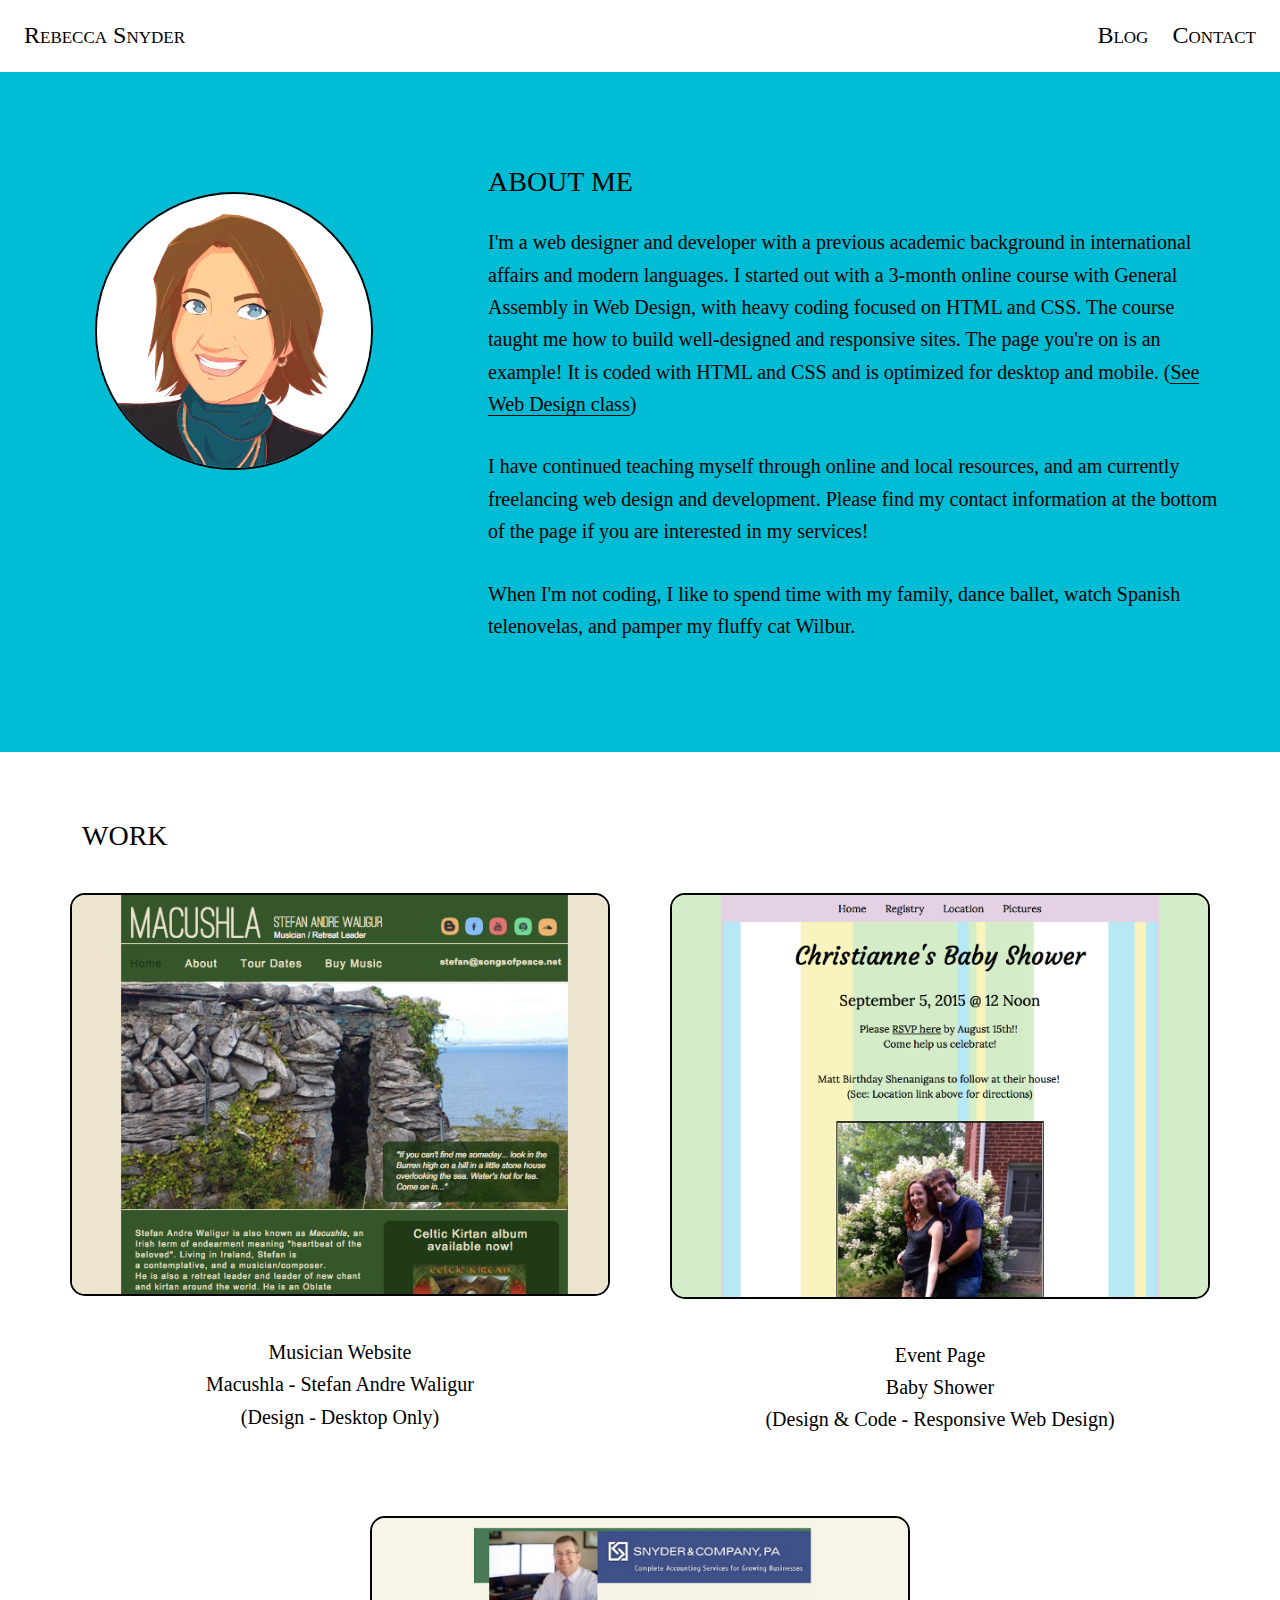
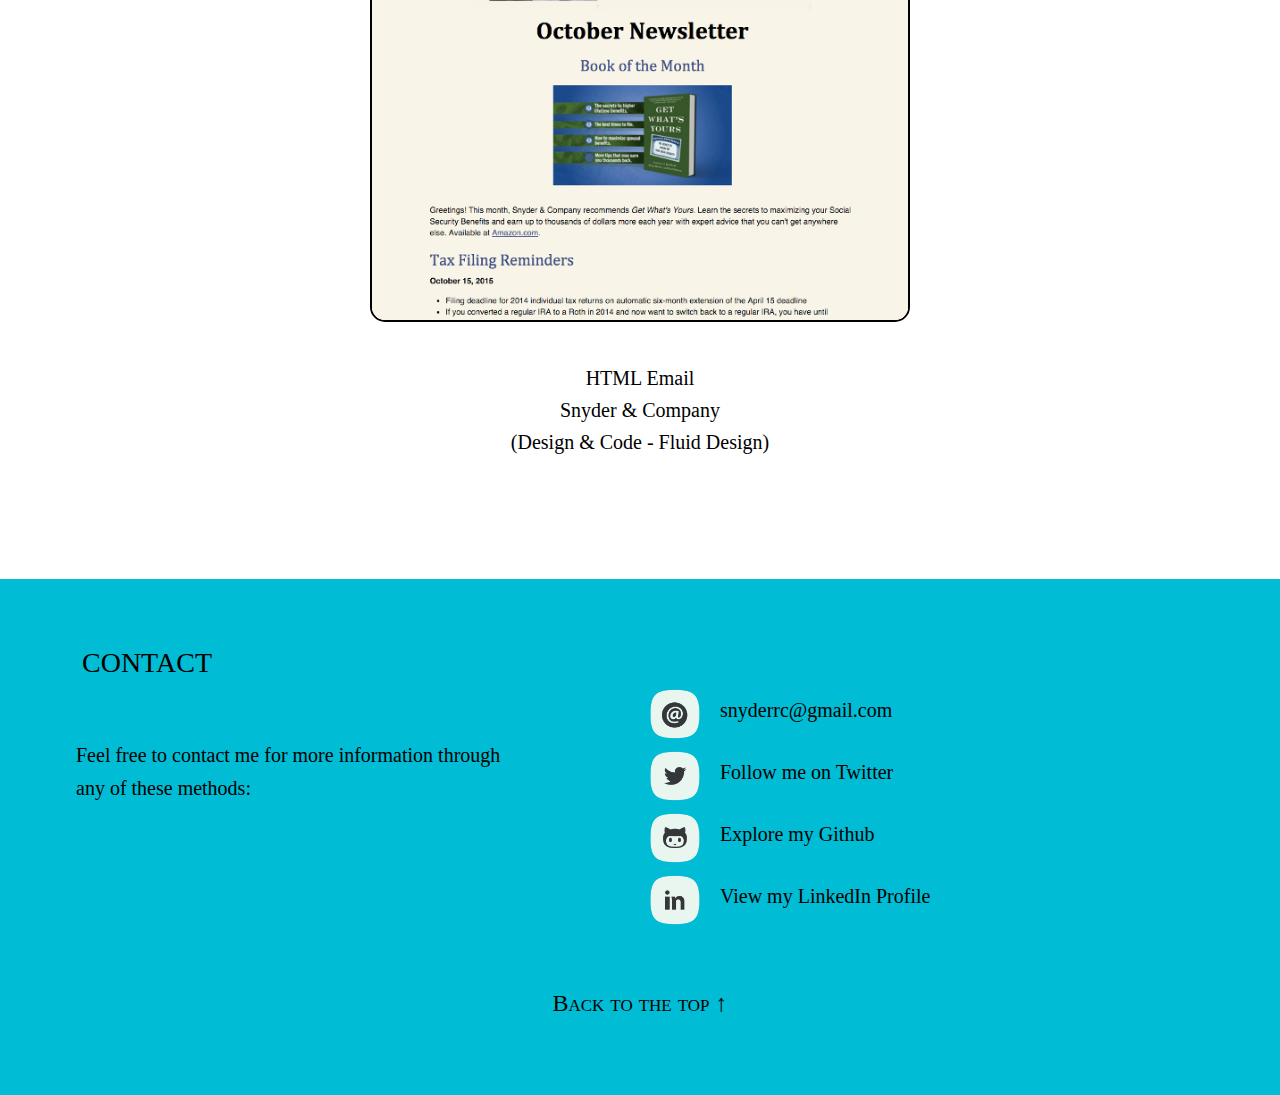
==== index.html @ e09a6cce "creating becca codes repository" ====
<!DOCTYPE html>
<html>
<head>
	<title>Rebecca Snyder Portfolio</title>
	<link rel="stylesheet" type="text/css" href="css/normalize.css">
	<link rel="stylesheet" type="text/css" href="css/style.css">
	<meta charset="UTF-8">
	<link rel="icon" href="images/favicon.ico">
	<meta name="viewport" content="width=device-width, initial-scale=1">
	<meta property='og:image' content="Lady_portrait_2.jpg"/>

</head>
<body>
	<header>
		<a href="index.html"><h1>Rebecca Snyder</h1></a>

		<nav>
			<ul>
				<li><a href="2016-05-19.html">Blog</a></li>
				<li><a href="#contact">Contact</a></li>	
			</ul>	
		</nav>
	</header>

	
	<section id="about" class="clearfix">
		<div id="profile-left">
		<img id="profile-pic" src="images/Lady_portrait_2.jpg" alt="Profile Picture" title="Profile Picture">
		</div>
		
		<div id="profile-right">
			<h2>ABOUT ME</h2>
			<p>I'm a web designer and developer with a previous academic background in international affairs and modern languages. I started out with a 3-month online course with General Assembly in Web Design, with heavy coding focused on HTML and CSS. The course taught me how to build well-designed and responsive sites. The page you're on is an example! It is coded with HTML and CSS and is optimized for desktop and mobile. (<a id="link" target="_blank" href="https://generalassemb.ly/education/learn-html-css-web-design-online"><span>See Web Design class</span></a>)</p>
			<p>I have continued teaching myself through online and local resources, and am currently freelancing web design and development. Please find my contact information at the bottom of the page if you are interested in my services!</p>
			<p>When I'm not coding, I like to spend time with my family, dance ballet, watch Spanish telenovelas, and pamper my fluffy cat Wilbur. </p>
		</div>
	</section>

	<section id="work">
			
			<h2>WORK</h2>

		<figure id="work1">
			<a href="macushla.html"><img class="work-pic" src="images/macushla.png" alt="Macushla" title="Macushla"></a>
			<figcaption>Musician Website<br>Macushla - Stefan Andre Waligur<br>(Design - Desktop Only)</figcaption>
		</figure>
		<figure id="work2">
			<a href="babyshower.html"><img class="work-pic" src="images/babyshower.png" alt="Baby Shower" title="Baby Shower"></a>
			<figcaption>Event Page<br>Baby Shower<br>(Design &amp; Code - Responsive Web Design)</figcaption>
		</figure>
		<figure id="work3">
		<a href="snydercpa.html"><img class="work-pic" src="images/snydercpa.png" alt="Snyder &amp; Company" title="Snyder &amp; Company"></a>
			<figcaption>HTML Email<br>Snyder &amp; Company<br>(Design &amp; Code - Fluid Design)</figcaption>
		</figure>
	
	</section>
	
	<section id="contact" class="clearfix">
		<div id="contact-left">
			<h2>CONTACT</h2>
			<p>Feel free to contact me for more information through any of these methods:</p>
		</div>

		<div id="contact-right">
			<ul>
		      <li><img src="images/email.png" alt="Email"><a href="mailto:snyderrc@gmail.com">snyderrc@gmail.com</a></li>
		      <li class="next"><img src="images/twitter.png" alt="Twitter"><a href="http://www.twitter.com/snyderrc" target="_blank">Follow me on Twitter</a></li>
		      <li class="next"><img src="images/github.png" alt="Github"><a href="http://www.github.com/snyderrc12" target="_blank">Explore my Github</a></li>
		      <li class="next"><img src="images/linkedin.png" alt="Linked In"><a href="http://www.linkedin.com/in/rebeccacsnyder" target="_blank">View my LinkedIn Profile</a></li>
		    </ul>
		</div>
		<div id="arrow">
			<p><a href="#top">Back to the top</a> &uarr;</p>
		</div>
	</section>
	
	<script>
	  (function(i,s,o,g,r,a,m){i['GoogleAnalyticsObject']=r;i[r]=i[r]||function(){
	  (i[r].q=i[r].q||[]).push(arguments)},i[r].l=1*new Date();a=s.createElement(o),
	  m=s.getElementsByTagName(o)[0];a.async=1;a.src=g;m.parentNode.insertBefore(a,m)
	  })(window,document,'script','https://www.google-analytics.com/analytics.js','ga');

	  ga('create', 'UA-77911968-1', 'auto');
	  ga('send', 'pageview');

	</script>

</body>
</html>
---- css/style.css ----
* {
	margin: 0;
	padding: 0;
	box-sizing: border-box;
}

html, body {
	overflow-x: hidden;
}
body{
	font-size: 20px;
	font-family: Georgia, serif;
	line-height: 1.618em;
}
p {
	margin-bottom: 1.5em;
}
h1 {
	font-size: 1em;
	font-weight: normal;
	margin: 0;
}

h2 {
	font-size: 1.4em;
	font-weight: normal;
	margin: 1em 0 0 1.5em;
}

#link {
	border-bottom: solid 1px #000;
}

a {
	text-decoration: none;
	color: #000;
}

.clearfix:after {
    visibility: hidden;
    display: block;
    font-size: 0;
    content: " ";
    clear: both;
    height: 0;
}
									/*HEADER*/
header {
    font-size: 1.2em;
    padding-bottom: 1.4em;
    margin: .8em 0;
}

header h1 {
	float: left;
	margin-left: 1em;
	font-variant: small-caps;
}

header h1:hover {
	text-decoration: underline;
}

header nav {
	float: right;
}

header nav li {
	float: left;
	width: auto;
	list-style-type: none;
}

header nav a {
	padding-right: 1em;
	font-size: 1em;
	font-variant: small-caps;
}
header a:hover {
	text-decoration: underline;
}

										/*ABOUT*/
#profile-pic {	
	width: 80%;
	min-width: 200px;
	-moz-border-radius: 50%;
    -webkit-border-radius: 50%;
    -ms-border-radius: 50%;
    -o-border-radius: 50%;
	border-radius: 50%;
	display: block;
	margin: 3em auto;
	border: solid #000 2px;
}

#about {
	background-color: #00BCD4;
	clear: both;
	padding: 3em;
}

#about h2 {
    margin: .5em 0;
    padding: 0 0 .5em;
    font-size: 1.4em;
}

#profile-left {
	float: left;
	width: 30%;
}

#profile-right {
	width: 70%;
	margin: 1em auto;
	padding-left: 4em;
	float: right;
}
                                     /*WORK*/

#work {
	padding: 2em;
}
#work1 {
	width: 33.3%;
	float: left;
}
#work2 {
	width: 33.3%;
	float: left;
}
#work3 {
	width: 33.3%;
	float: left;
}
.work-pic {	
	width: 90%;
	-moz-border-radius: 15px;
    -webkit-border-radius: 15px;
    -ms-border-radius: 15px;
    -o-border-radius: 15px;
	border-radius: 15px;
	display: block;
	margin: 2em auto;
	border: solid #000 2px;
}

.work-pic:hover, .work-pic:active {
	-moz-box-shadow:2px 1px 15px #333;
    -webkit-box-shadow: 2px 1px 15px #333;
    -ms-box-shadow: 2px 1px 15px #333;
    -o-box-shadow: 2px 1px 15px #333;
	box-shadow: 2px 1px 15px #333;
}

figure {
	margin: 0;
}
figcaption {
	text-align: center;
	margin: 0 auto 2em;
	padding-bottom: 2em;
}

									/*CONTACT*/


button {
	margin: 2em 0 0 2em;
	padding: 1em;
	border-radius: 15px;
	background-color: #FFF;
}
#contact {
  background-color: #00BCD4;
  width: 100%; 
  overflow: auto;
  padding: 2em;
}
#contact-left {
	float: left;
	width: 40%;
}
#contact #contact-left p {
	margin: 3em 0 0 1.8em;
	text-align: left;
	font-size: 1em;
	line-height: 1.62em;
}
#contact-right {
  width: 50%;
  float: right;
  text-align: left;
}
#contact-right img {
  width: 50px;
  float: left;
  margin-right: 1em;
}
#contact-right li {
  list-style-type: none;
  padding: .5em;
  font-size: 1em;
  line-height: 2.1em;
}
#contact-right li:hover {
	text-decoration: underline;
}
#contact-right ul {
  margin: 3em 0;
}
.next {
  clear: both;
}


					/*BACK TO TOP*/

#arrow {
	clear: both;
	text-align: center;
	font-variant: small-caps;
	font-size: 1.2em;
}
#arrow:hover {
	text-decoration: underline;
}


					/*MEDIA QUERIES*/


@media screen and (max-width: 1320px) {
	#work1 {
		width: 50%;
		float: left;
	}
	#work2 {
		width: 50%;
		float: left;
	}
	#work3 {
		float: none;
		clear: both;
		width: 50%;
		margin: auto;
	}
@media screen and (max-width: 900px) {
	#work1 {
		width: 100%;
		float: none;
		margin: auto;
	}
	#work2 {
		width: 100%;
		float: none;
		margin: auto;
	}
	#work3 {
		width: 100%;
	}
	body {
		font-size: 16px;
	}
	#link {
		border-bottom: solid 1px #000;
	}

	#profile-left {
		float:none;
		width: 40%;
		margin: auto;
	}
	#profile-right {
		float: none;
		width: 100%;
		margin: auto;
		padding: 0;
	}

	#about h2 {
		text-align: center;
	}
	#profile-pic {
		display: block;
		margin: 2em auto;
	}
}

@media screen and (max-width: 650px) {
	#contact-left {
		float: none;
	}
	#contact-left p {
		display: none;
	}
	#contact-right {
		float: none;
		width: 100%;
	}
	#about {
		padding: 2em;
	}
	#profile-left {
		width: 70%;
	}
	.work-pic {	
	border: solid #000 1px;
}
}
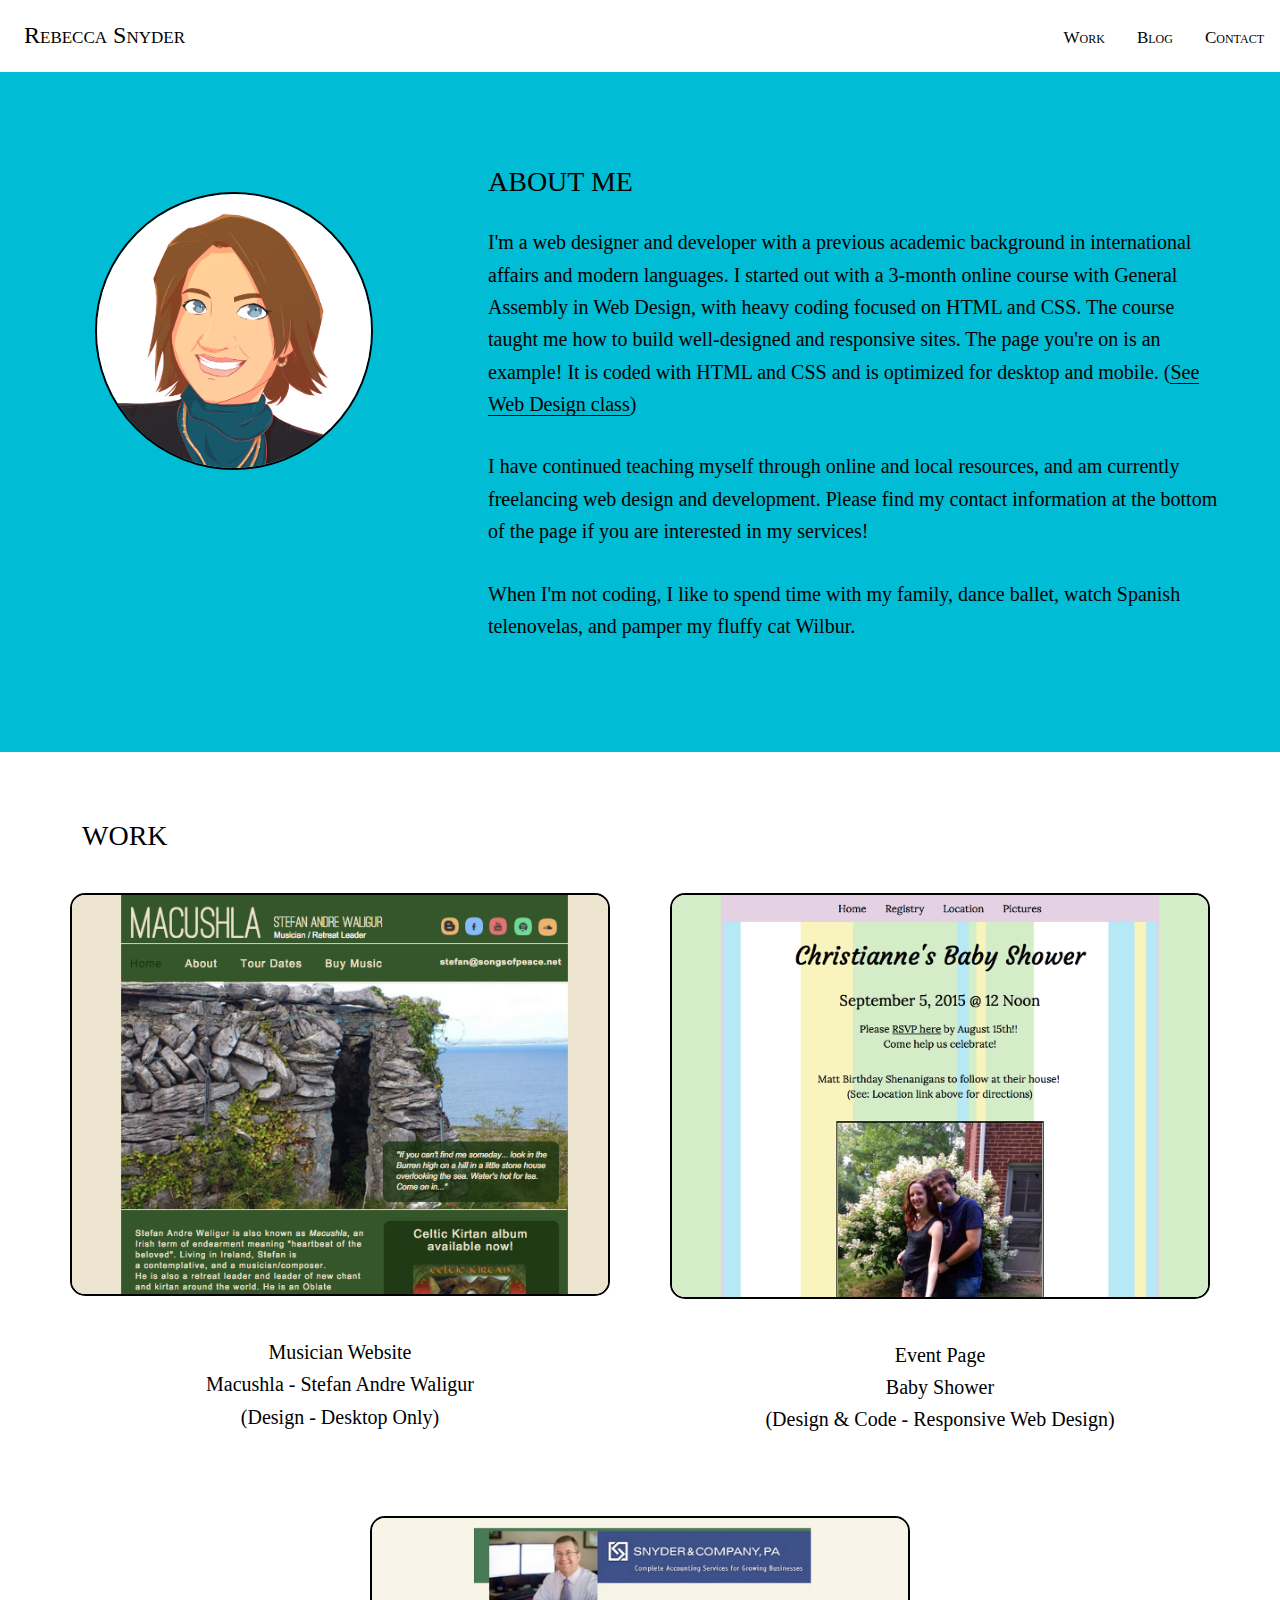
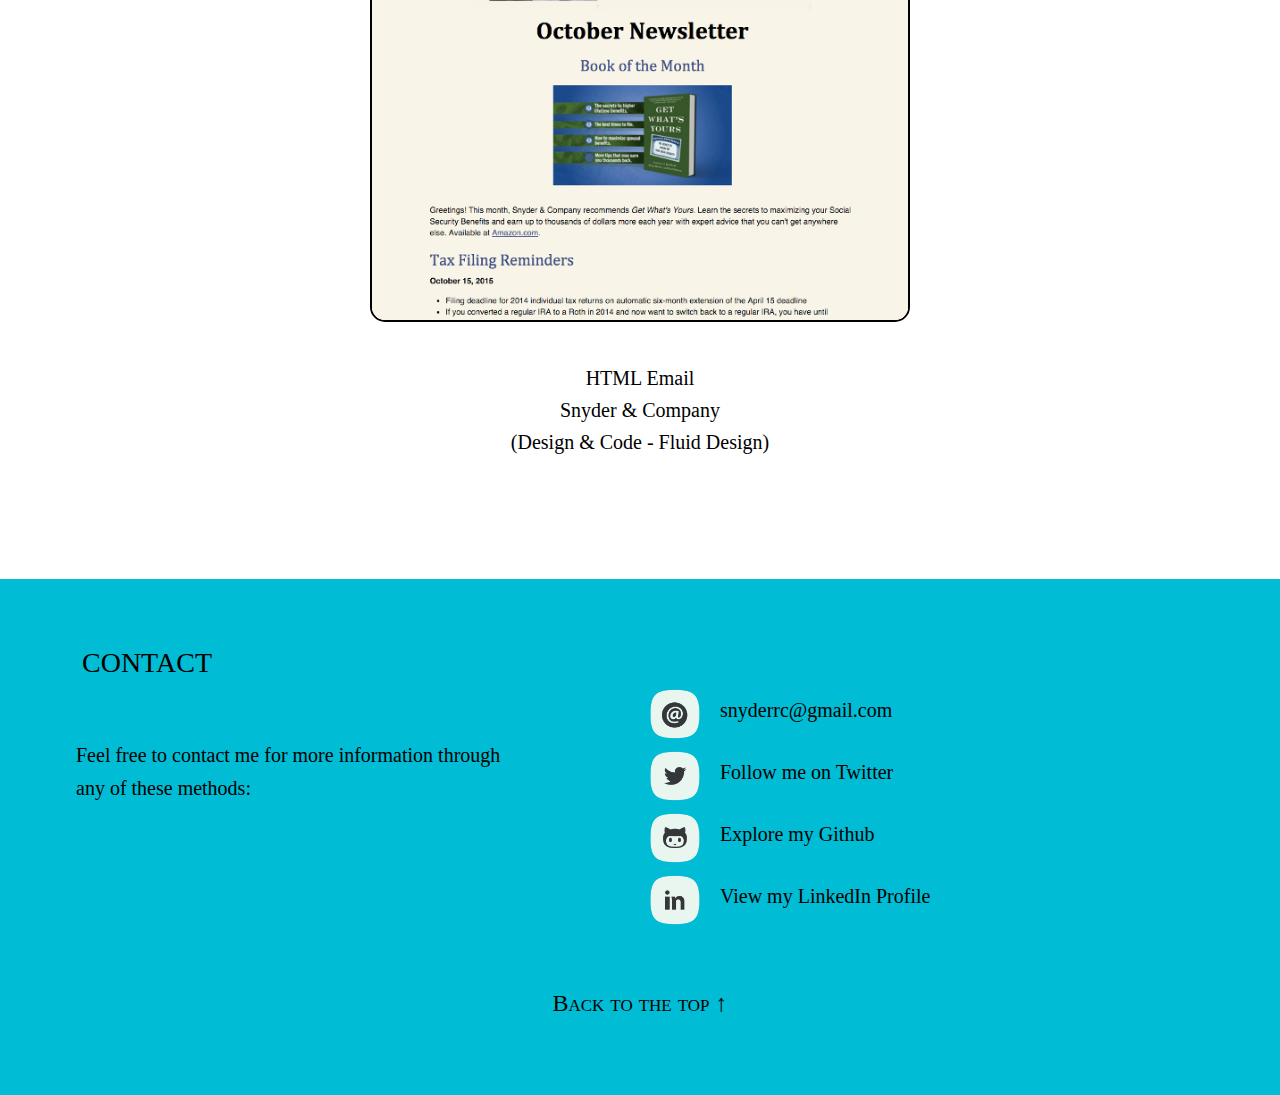
==== commit 654b1976: "trying to add javascript menu, won't stop covering the header" ====
--- a/index.html
+++ b/index.html
@@ -15,9 +15,11 @@
 		<a href="index.html"><h1>Rebecca Snyder</h1></a>
 
 		<nav>
-			<ul>
+			<ul class="topnav">
+				<li><a href="#work">Work</a></li>
 				<li><a href="2016-05-19.html">Blog</a></li>
 				<li><a href="#contact">Contact</a></li>	
+				<li class="icon"><a href="javascript:void(0);" onclick="dropDown()">&#9776;</a></li>
 			</ul>	
 		</nav>
 	</header>
@@ -83,6 +85,11 @@
 	  ga('create', 'UA-77911968-1', 'auto');
 	  ga('send', 'pageview');
 
+	  /* Toggle between adding and removing the "responsive" class to topnav when the user clicks on the icon */
+		function dropDown() {
+		    document.getElementsByClassName("topnav")[0].classList.toggle("responsive");
+		}
+
 	</script>
 
 </body>
--- a/css/style.css
+++ b/css/style.css
@@ -310,3 +310,65 @@
 }
 }
 
+
+								/*JavaScript Dropdown Menu */
+
+ul.topnav {
+    list-style-type: none;
+    margin: 0;
+    padding: 0;
+    overflow: hidden;
+    background-color: #FFF;
+}
+
+/* Float the list items side by side */
+ul.topnav li {float: left;}
+
+/* Style the links inside the list items */
+ul.topnav li a {
+    display: inline-block;
+    color: #000;
+    text-align: center;
+    padding: 0 16px 14px;
+    text-decoration: none;
+    transition: 0.3s;
+    font-size: 17px;
+}
+
+/* Change background color of links on hover */
+ul.topnav li a:hover {background-color: #ddd;}
+
+/* Hide the list item that contains the link that should open and close the topnav on small screens */
+ul.topnav li.icon {display: none;}
+
+/* When the screen is less than 680 pixels wide, hide all list items. Show the list item that contains the link to open and close the topnav (li.icon) */
+@media screen and (max-width:680px) {
+  ul.topnav li {
+  	display: none;
+  }
+  ul.topnav li.icon {
+    float: right;
+    display: inline-block;
+  }
+}
+
+/* The "responsive" class is added to the topnav with JavaScript when the user clicks on the icon. This class makes the topnav look good on small screens */
+@media screen and (max-width:680px) {
+  ul.topnav.responsive {
+  	position: relative;
+  }
+  ul.topnav.responsive li.icon {
+    position: absolute;
+    right: 0;
+    top: 0;
+  }
+  ul.topnav.responsive li {
+    float: none;
+    display: inline;
+
+  }
+  ul.topnav.responsive li a {
+    display: block;
+    text-align: left;
+  }
+}
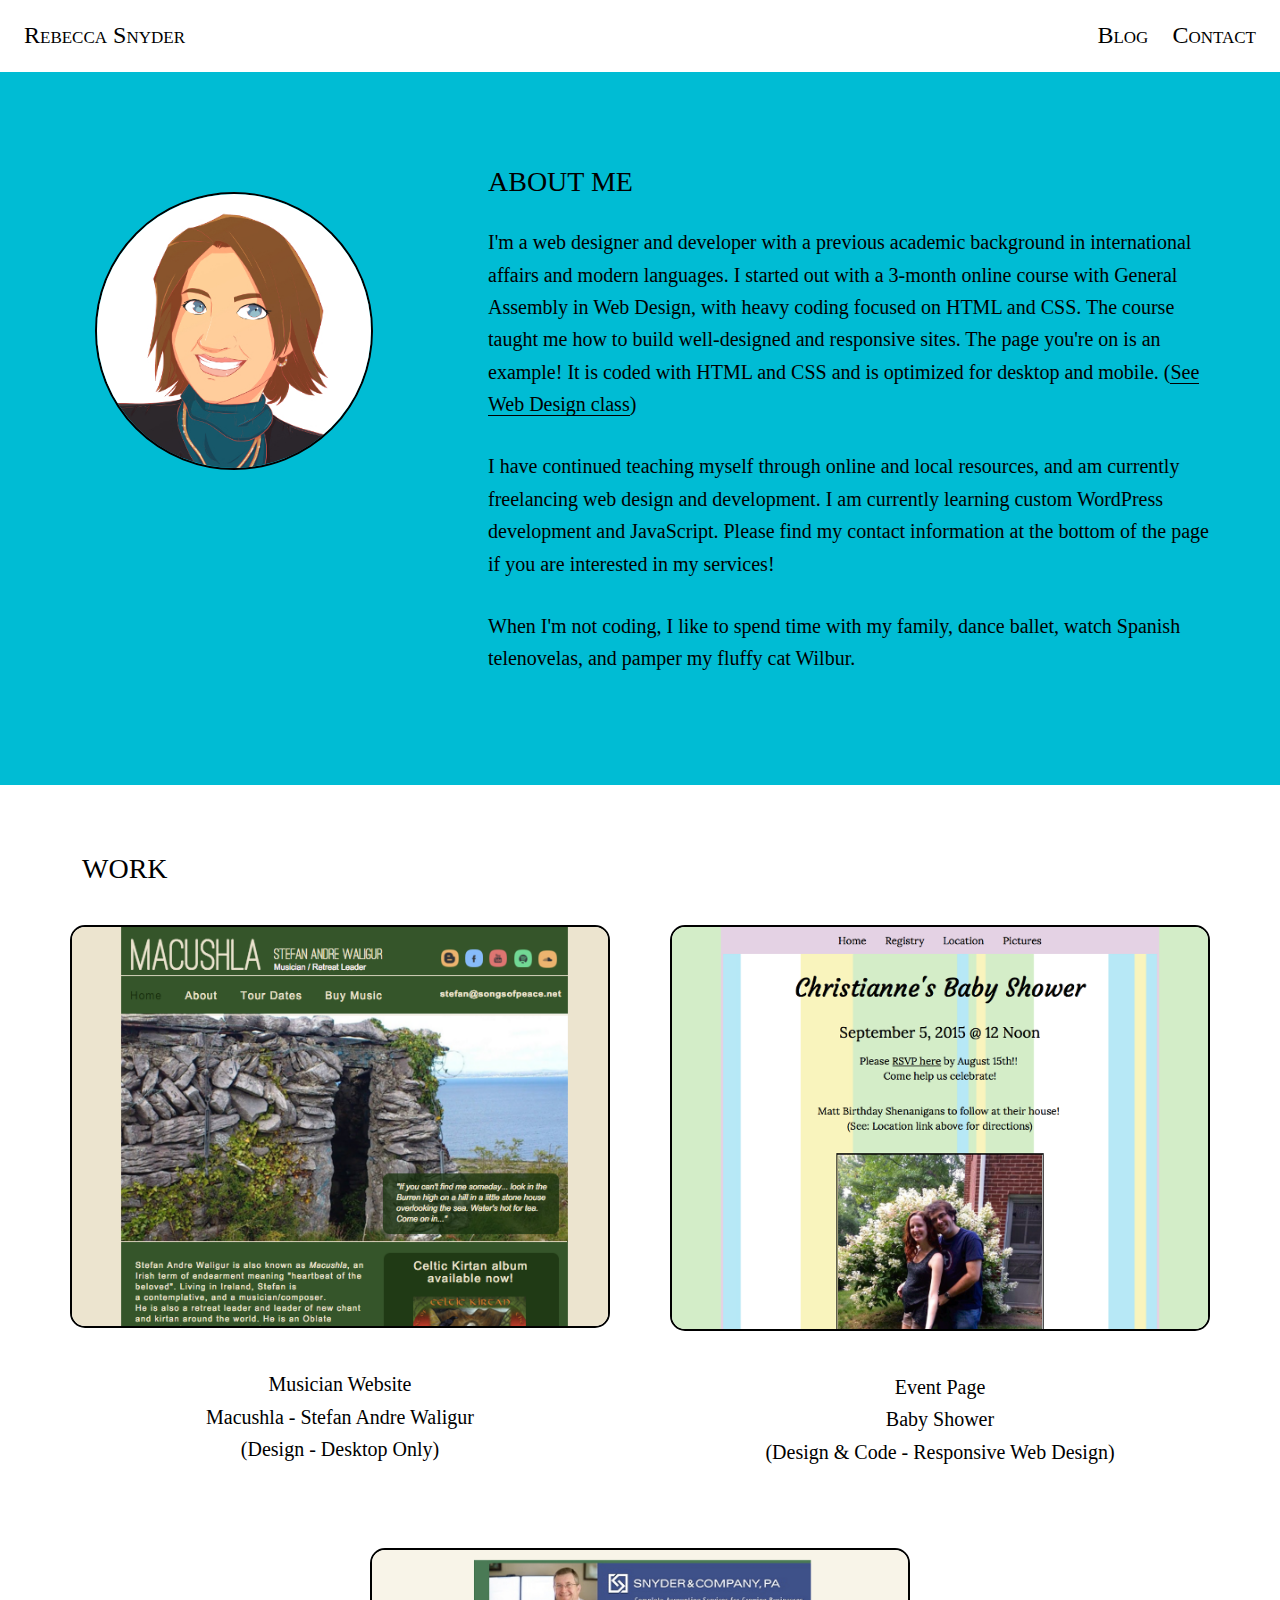
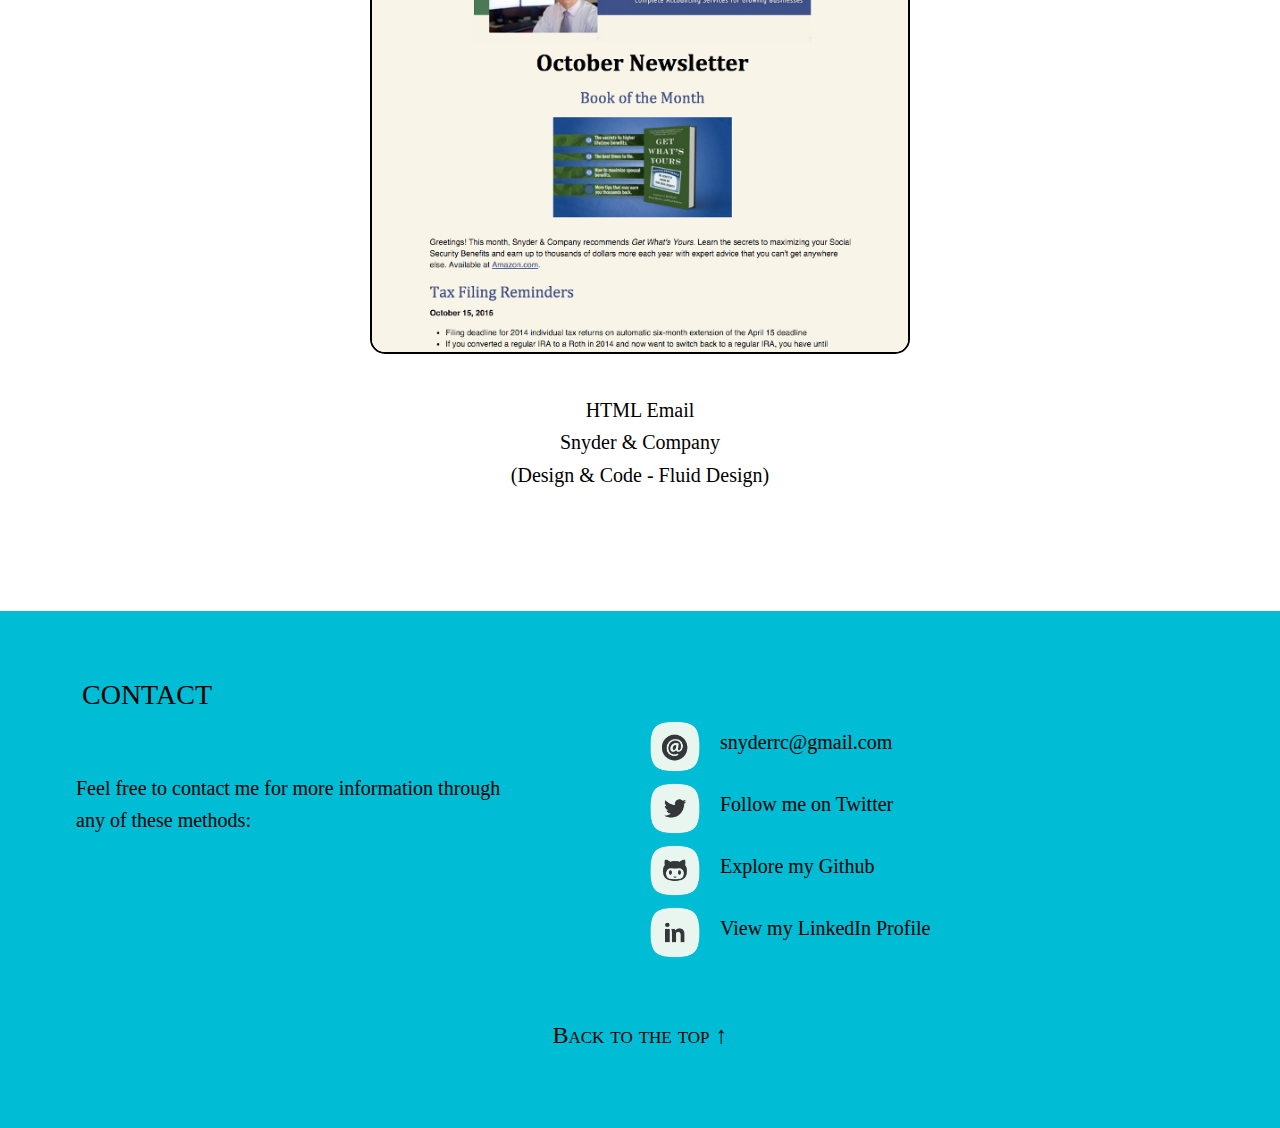
==== commit 9ac79d8b: "updated home page and blog page" ====
--- a/index.html
+++ b/index.html
@@ -15,11 +15,9 @@
 		<a href="index.html"><h1>Rebecca Snyder</h1></a>
 
 		<nav>
-			<ul class="topnav">
-				<li><a href="#work">Work</a></li>
+			<ul>
 				<li><a href="2016-05-19.html">Blog</a></li>
 				<li><a href="#contact">Contact</a></li>	
-				<li class="icon"><a href="javascript:void(0);" onclick="dropDown()">&#9776;</a></li>
 			</ul>	
 		</nav>
 	</header>
@@ -33,7 +31,7 @@
 		<div id="profile-right">
 			<h2>ABOUT ME</h2>
 			<p>I'm a web designer and developer with a previous academic background in international affairs and modern languages. I started out with a 3-month online course with General Assembly in Web Design, with heavy coding focused on HTML and CSS. The course taught me how to build well-designed and responsive sites. The page you're on is an example! It is coded with HTML and CSS and is optimized for desktop and mobile. (<a id="link" target="_blank" href="https://generalassemb.ly/education/learn-html-css-web-design-online"><span>See Web Design class</span></a>)</p>
-			<p>I have continued teaching myself through online and local resources, and am currently freelancing web design and development. Please find my contact information at the bottom of the page if you are interested in my services!</p>
+			<p>I have continued teaching myself through online and local resources, and am currently freelancing web design and development. I am currently learning custom WordPress development and JavaScript. Please find my contact information at the bottom of the page if you are interested in my services!</p>
 			<p>When I'm not coding, I like to spend time with my family, dance ballet, watch Spanish telenovelas, and pamper my fluffy cat Wilbur. </p>
 		</div>
 	</section>
@@ -85,11 +83,6 @@
 	  ga('create', 'UA-77911968-1', 'auto');
 	  ga('send', 'pageview');
 
-	  /* Toggle between adding and removing the "responsive" class to topnav when the user clicks on the icon */
-		function dropDown() {
-		    document.getElementsByClassName("topnav")[0].classList.toggle("responsive");
-		}
-
 	</script>
 
 </body>
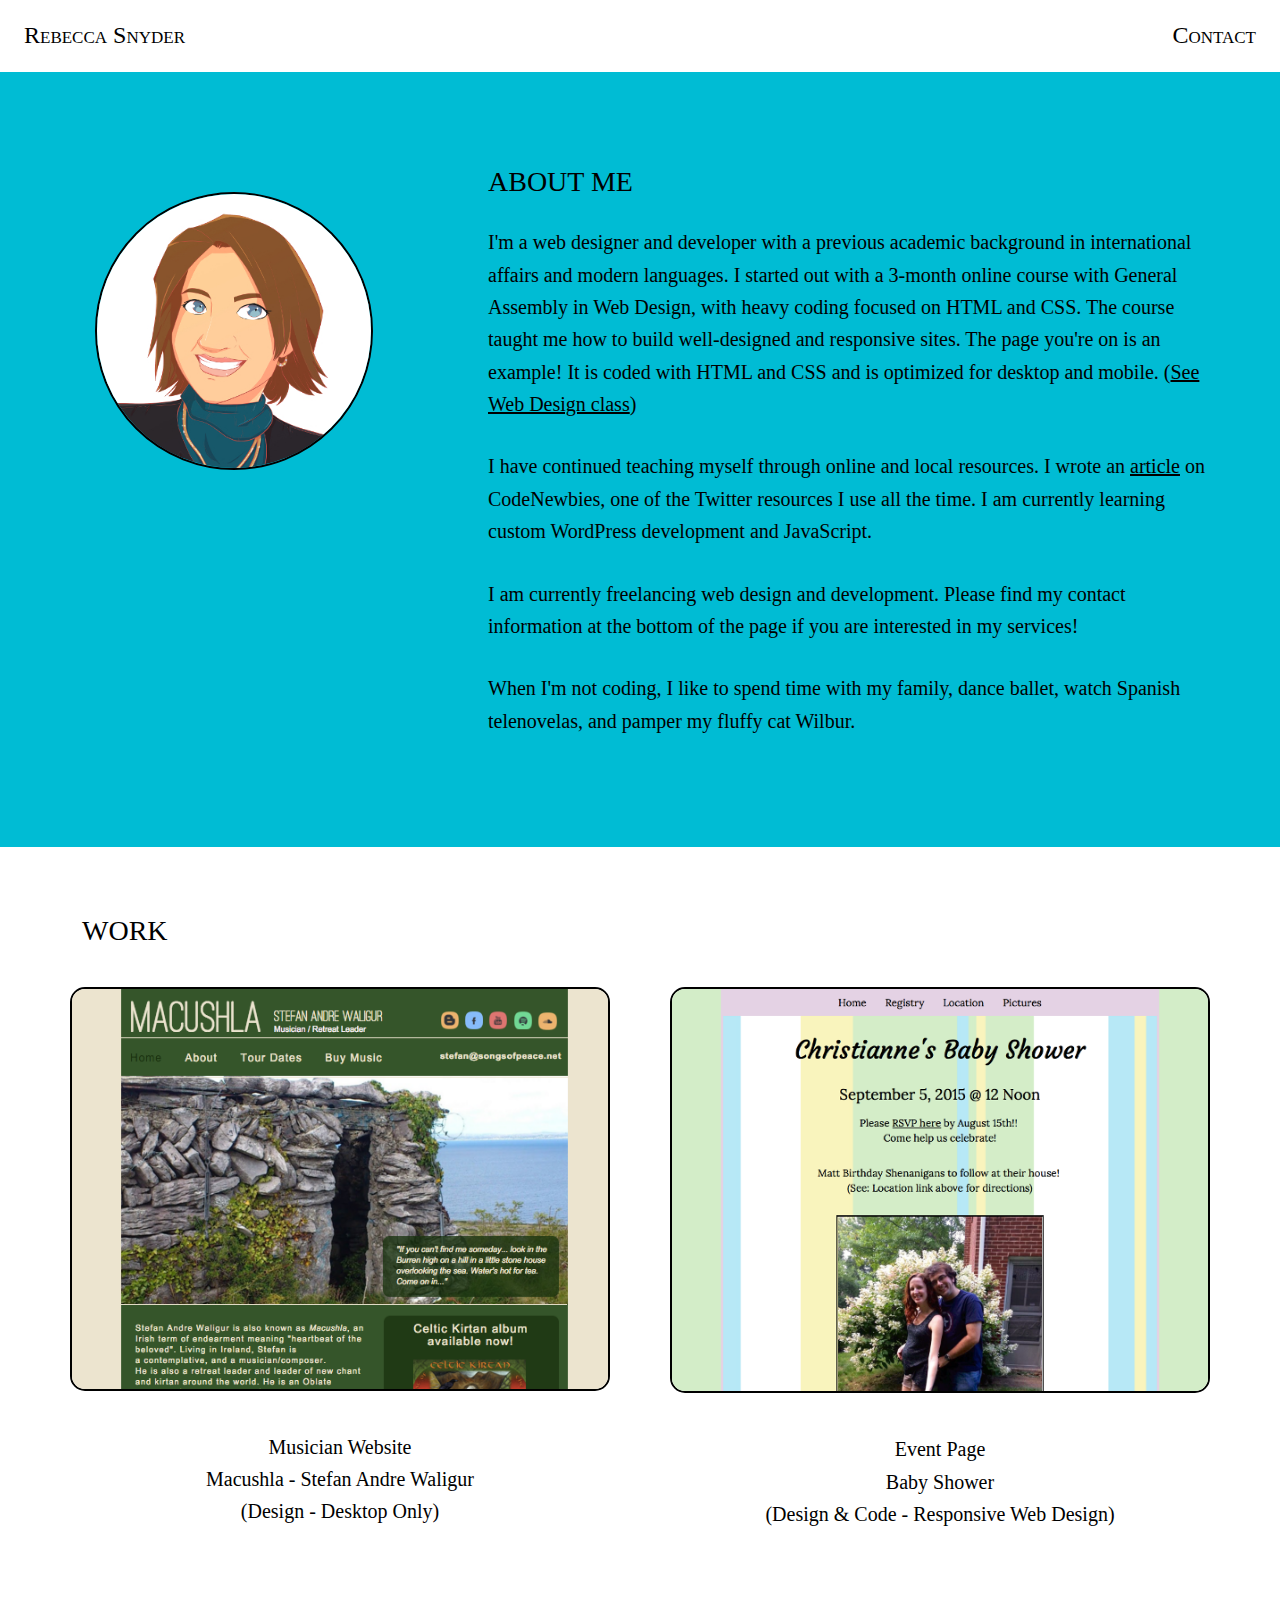
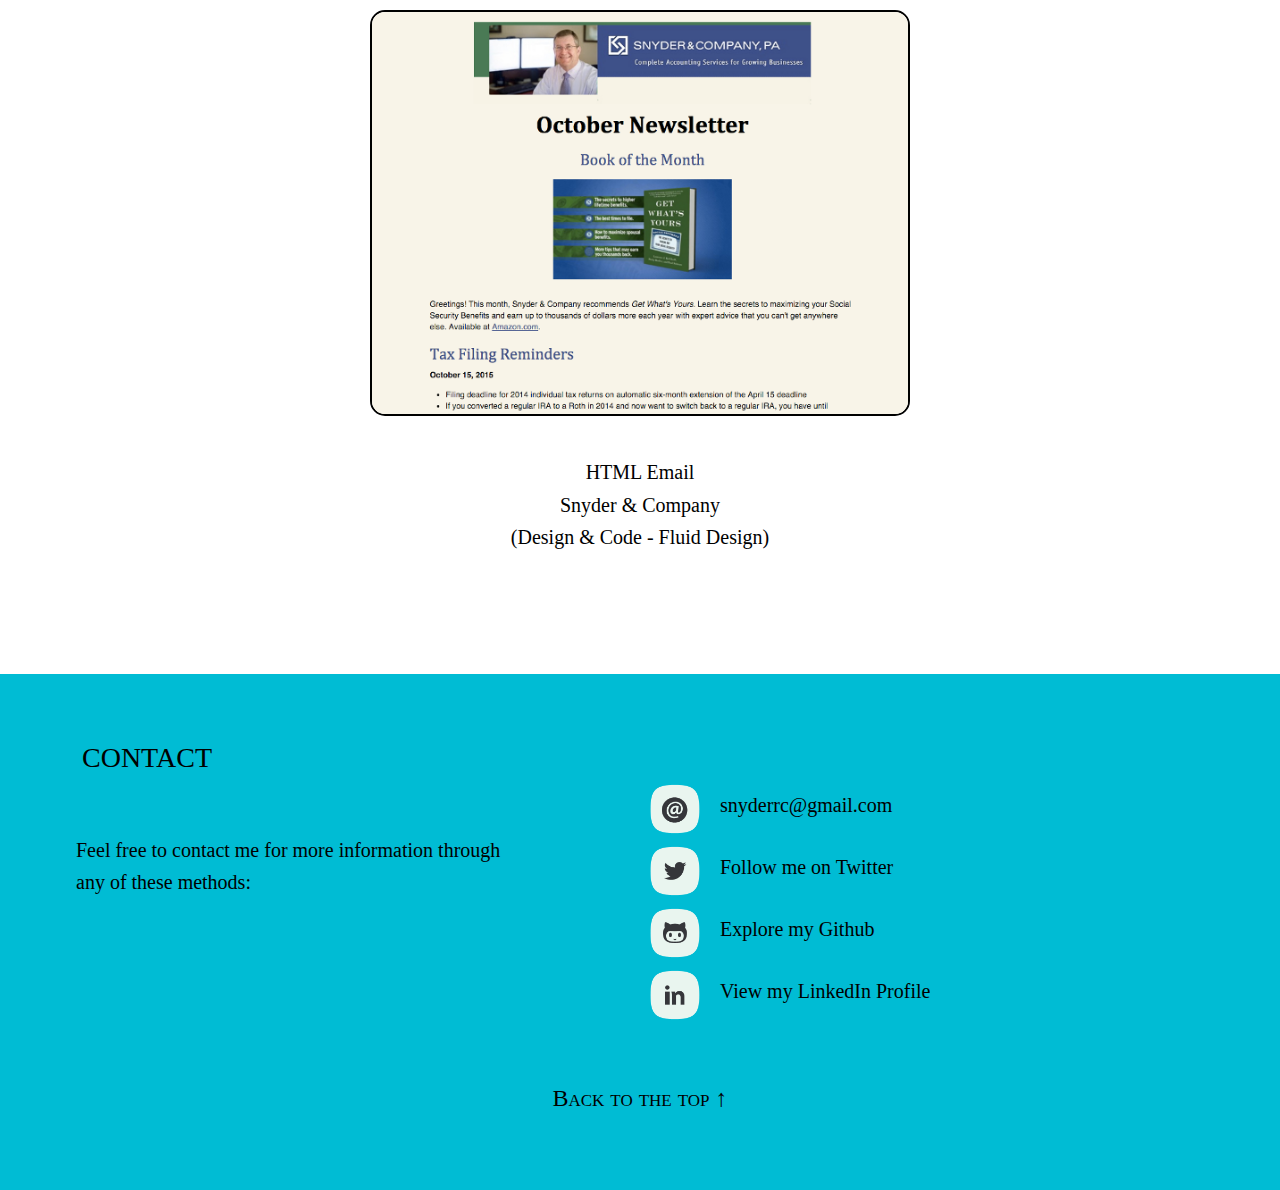
==== commit e25cc6de: "fixed links and changed 'blog'" ====
--- a/index.html
+++ b/index.html
@@ -16,7 +16,7 @@
 
 		<nav>
 			<ul>
-				<li><a href="2016-05-19.html">Blog</a></li>
+				<!-- <li><a href="2016-05-19.html">Blog</a></li> -->
 				<li><a href="#contact">Contact</a></li>	
 			</ul>	
 		</nav>
@@ -30,8 +30,9 @@
 		
 		<div id="profile-right">
 			<h2>ABOUT ME</h2>
-			<p>I'm a web designer and developer with a previous academic background in international affairs and modern languages. I started out with a 3-month online course with General Assembly in Web Design, with heavy coding focused on HTML and CSS. The course taught me how to build well-designed and responsive sites. The page you're on is an example! It is coded with HTML and CSS and is optimized for desktop and mobile. (<a id="link" target="_blank" href="https://generalassemb.ly/education/learn-html-css-web-design-online"><span>See Web Design class</span></a>)</p>
-			<p>I have continued teaching myself through online and local resources, and am currently freelancing web design and development. I am currently learning custom WordPress development and JavaScript. Please find my contact information at the bottom of the page if you are interested in my services!</p>
+			<p>I'm a web designer and developer with a previous academic background in international affairs and modern languages. I started out with a 3-month online course with General Assembly in Web Design, with heavy coding focused on HTML and CSS. The course taught me how to build well-designed and responsive sites. The page you're on is an example! It is coded with HTML and CSS and is optimized for desktop and mobile. (<a target="_blank" href="https://generalassemb.ly/education/learn-html-css-web-design-online">See Web Design class</a>)</p>
+			<p>I have continued teaching myself through online and local resources. I wrote an <a href="2016-05-19.html">article</a> on CodeNewbies, one of the Twitter resources I use all the time. I am currently learning custom WordPress development and JavaScript. </p>
+			<p>I am currently freelancing web design and development. Please find my contact information at the bottom of the page if you are interested in my services!</p>
 			<p>When I'm not coding, I like to spend time with my family, dance ballet, watch Spanish telenovelas, and pamper my fluffy cat Wilbur. </p>
 		</div>
 	</section>
--- a/css/style.css
+++ b/css/style.css
@@ -25,10 +25,6 @@
 	font-size: 1.4em;
 	font-weight: normal;
 	margin: 1em 0 0 1.5em;
-}
-
-#link {
-	border-bottom: solid 1px #000;
 }
 
 a {
@@ -106,6 +102,10 @@
     font-size: 1.4em;
 }
 
+#about a  {
+	text-decoration: underline;
+}
+
 #profile-left {
 	float: left;
 	width: 30%;
@@ -263,9 +263,6 @@
 	body {
 		font-size: 16px;
 	}
-	#link {
-		border-bottom: solid 1px #000;
-	}
 
 	#profile-left {
 		float:none;
@@ -310,65 +307,3 @@
 }
 }
 
-
-								/*JavaScript Dropdown Menu */
-
-ul.topnav {
-    list-style-type: none;
-    margin: 0;
-    padding: 0;
-    overflow: hidden;
-    background-color: #FFF;
-}
-
-/* Float the list items side by side */
-ul.topnav li {float: left;}
-
-/* Style the links inside the list items */
-ul.topnav li a {
-    display: inline-block;
-    color: #000;
-    text-align: center;
-    padding: 0 16px 14px;
-    text-decoration: none;
-    transition: 0.3s;
-    font-size: 17px;
-}
-
-/* Change background color of links on hover */
-ul.topnav li a:hover {background-color: #ddd;}
-
-/* Hide the list item that contains the link that should open and close the topnav on small screens */
-ul.topnav li.icon {display: none;}
-
-/* When the screen is less than 680 pixels wide, hide all list items. Show the list item that contains the link to open and close the topnav (li.icon) */
-@media screen and (max-width:680px) {
-  ul.topnav li {
-  	display: none;
-  }
-  ul.topnav li.icon {
-    float: right;
-    display: inline-block;
-  }
-}
-
-/* The "responsive" class is added to the topnav with JavaScript when the user clicks on the icon. This class makes the topnav look good on small screens */
-@media screen and (max-width:680px) {
-  ul.topnav.responsive {
-  	position: relative;
-  }
-  ul.topnav.responsive li.icon {
-    position: absolute;
-    right: 0;
-    top: 0;
-  }
-  ul.topnav.responsive li {
-    float: none;
-    display: inline;
-
-  }
-  ul.topnav.responsive li a {
-    display: block;
-    text-align: left;
-  }
-}
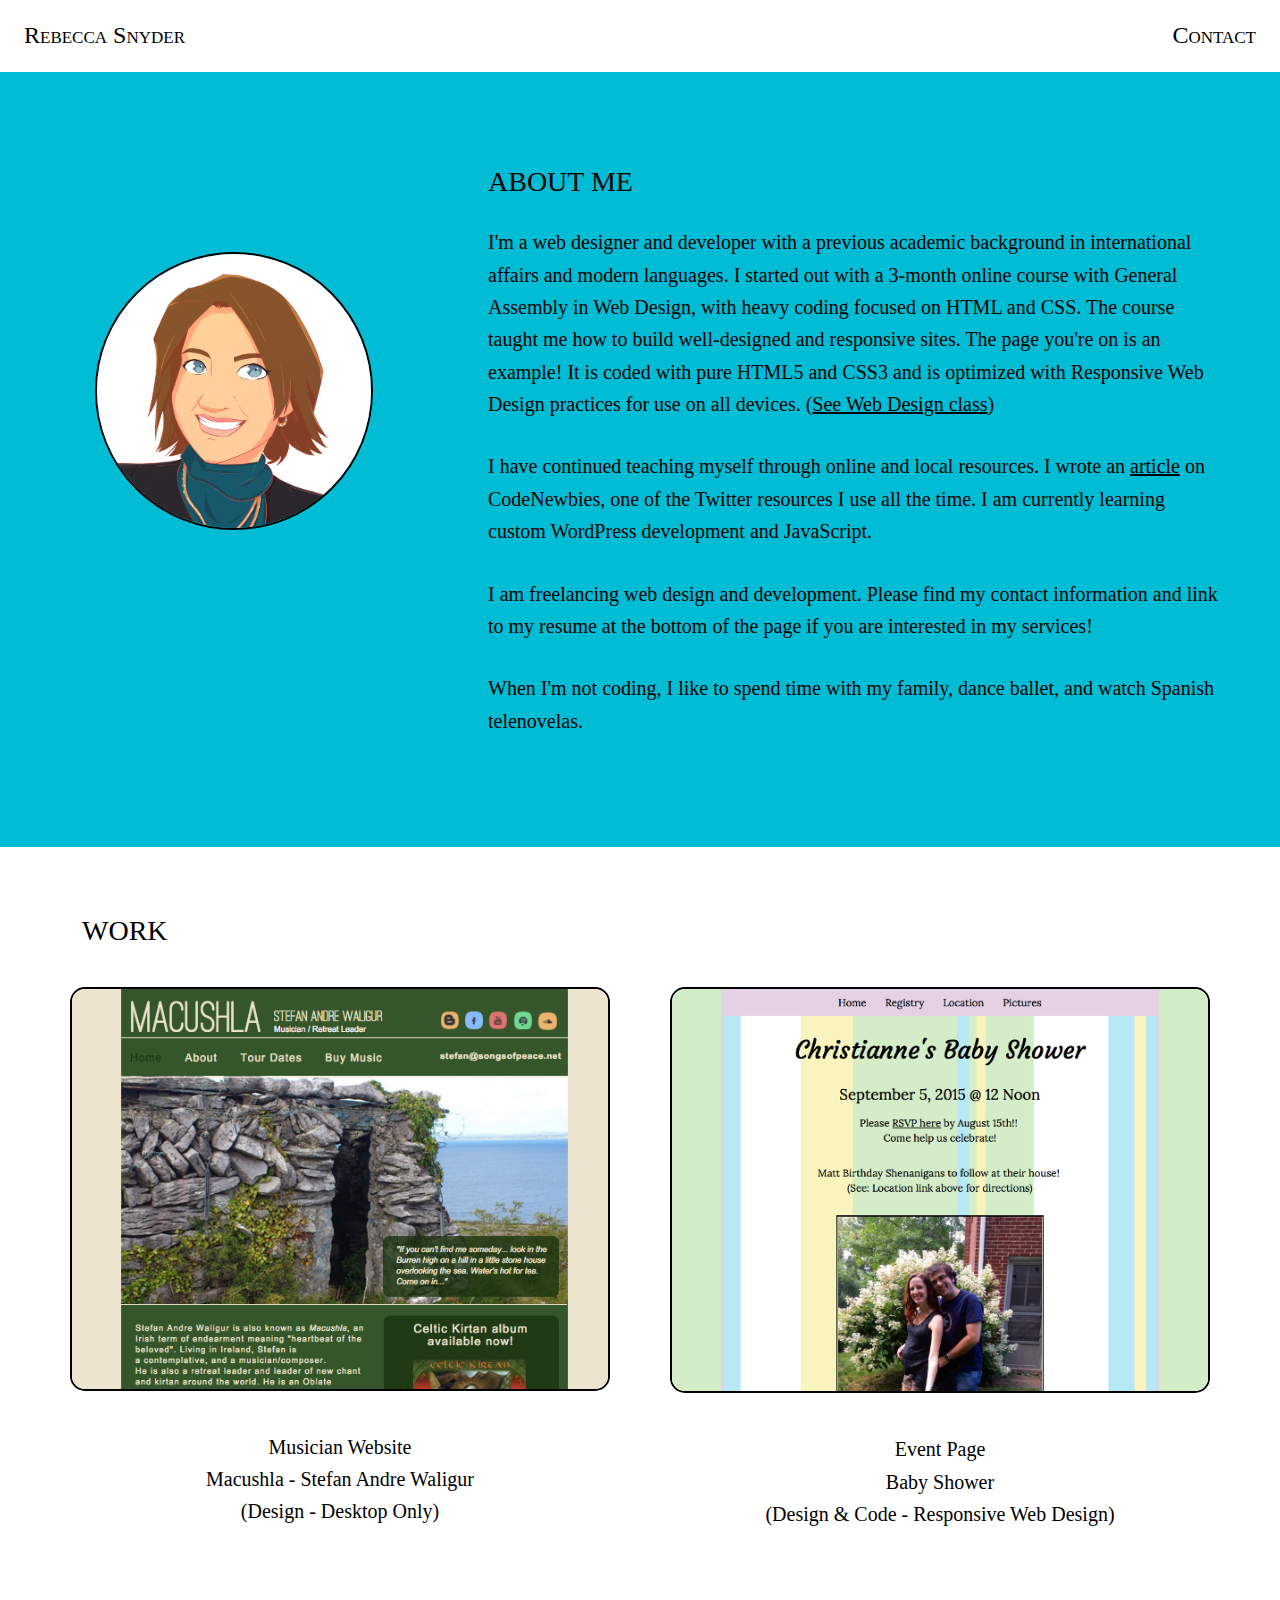
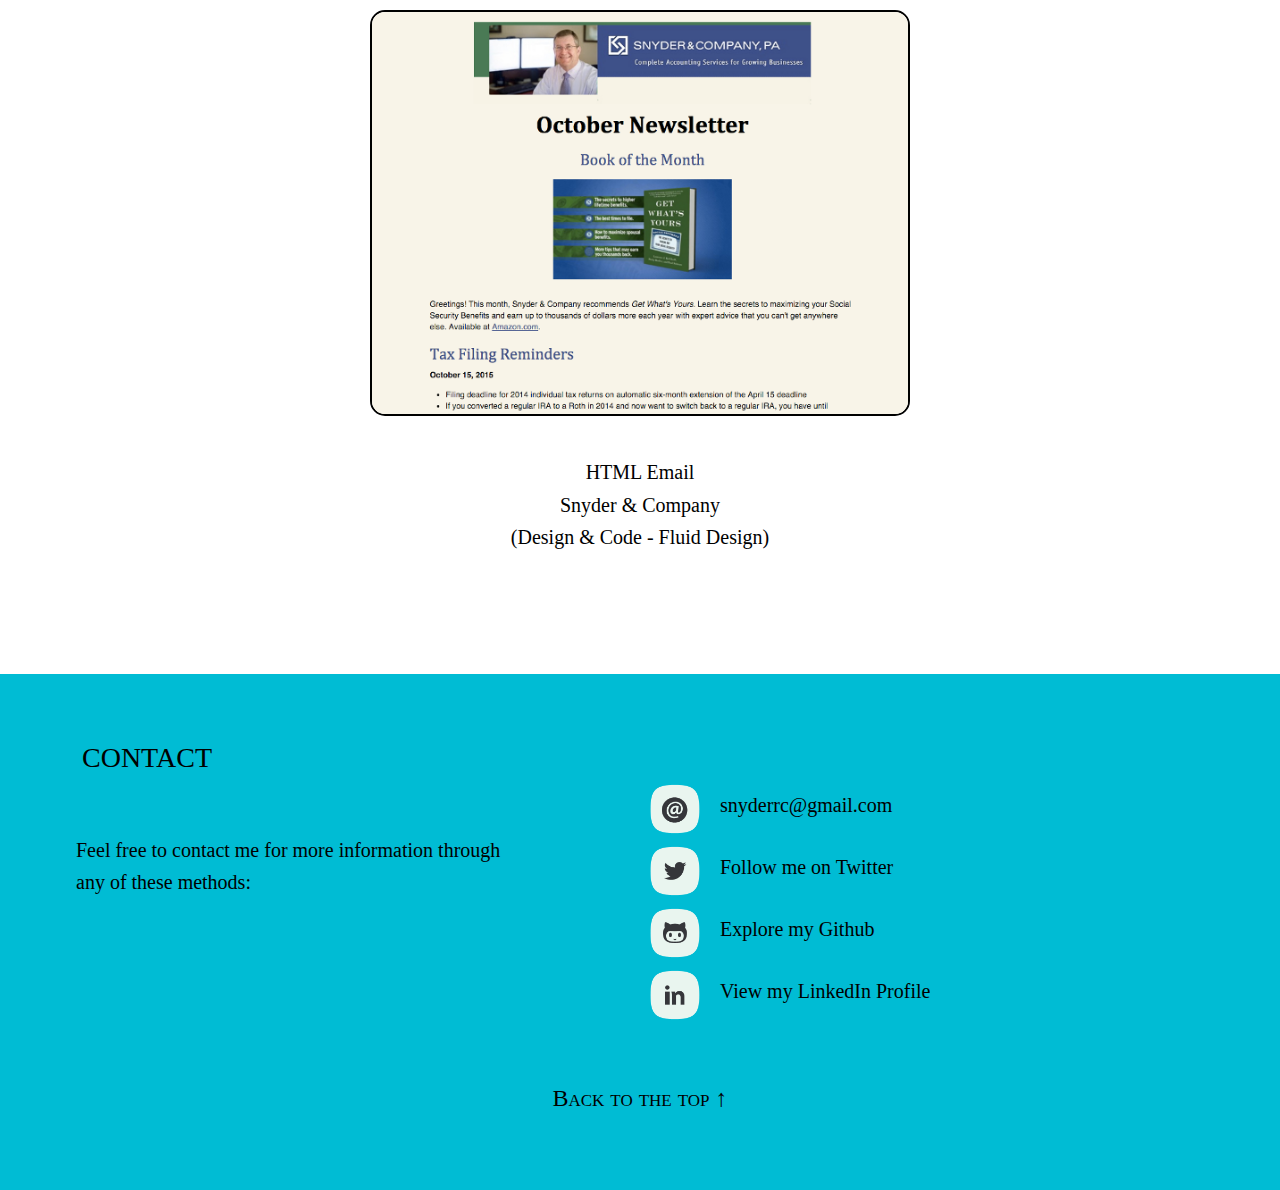
==== commit 11b2effb: "updated home page" ====
--- a/index.html
+++ b/index.html
@@ -17,28 +17,28 @@
 		<nav>
 			<ul>
 				<!-- <li><a href="2016-05-19.html">Blog</a></li> -->
-				<li><a href="#contact">Contact</a></li>	
-			</ul>	
+				<li><a href="#contact">Contact</a></li>
+			</ul>
 		</nav>
 	</header>
 
-	
+
 	<section id="about" class="clearfix">
 		<div id="profile-left">
 		<img id="profile-pic" src="images/Lady_portrait_2.jpg" alt="Profile Picture" title="Profile Picture">
 		</div>
-		
+
 		<div id="profile-right">
 			<h2>ABOUT ME</h2>
-			<p>I'm a web designer and developer with a previous academic background in international affairs and modern languages. I started out with a 3-month online course with General Assembly in Web Design, with heavy coding focused on HTML and CSS. The course taught me how to build well-designed and responsive sites. The page you're on is an example! It is coded with HTML and CSS and is optimized for desktop and mobile. (<a target="_blank" href="https://generalassemb.ly/education/learn-html-css-web-design-online">See Web Design class</a>)</p>
+			<p>I'm a web designer and developer with a previous academic background in international affairs and modern languages. I started out with a 3-month online course with General Assembly in Web Design, with heavy coding focused on HTML and CSS. The course taught me how to build well-designed and responsive sites. The page you're on is an example! It is coded with pure HTML5 and CSS3 and is optimized with Responsive Web Design practices for use on all devices. (<a target="_blank" href="https://generalassemb.ly/education/learn-html-css-web-design-online">See Web Design class</a>)</p>
 			<p>I have continued teaching myself through online and local resources. I wrote an <a href="2016-05-19.html">article</a> on CodeNewbies, one of the Twitter resources I use all the time. I am currently learning custom WordPress development and JavaScript. </p>
-			<p>I am currently freelancing web design and development. Please find my contact information at the bottom of the page if you are interested in my services!</p>
-			<p>When I'm not coding, I like to spend time with my family, dance ballet, watch Spanish telenovelas, and pamper my fluffy cat Wilbur. </p>
+			<p>I am freelancing web design and development. Please find my contact information and link to my resume at the bottom of the page if you are interested in my services!</p>
+			<p>When I'm not coding, I like to spend time with my family, dance ballet, and watch Spanish telenovelas.</p>
 		</div>
 	</section>
 
 	<section id="work">
-			
+
 			<h2>WORK</h2>
 
 		<figure id="work1">
@@ -53,9 +53,9 @@
 		<a href="snydercpa.html"><img class="work-pic" src="images/snydercpa.png" alt="Snyder &amp; Company" title="Snyder &amp; Company"></a>
 			<figcaption>HTML Email<br>Snyder &amp; Company<br>(Design &amp; Code - Fluid Design)</figcaption>
 		</figure>
-	
+
 	</section>
-	
+
 	<section id="contact" class="clearfix">
 		<div id="contact-left">
 			<h2>CONTACT</h2>
@@ -74,7 +74,7 @@
 			<p><a href="#top">Back to the top</a> &uarr;</p>
 		</div>
 	</section>
-	
+
 	<script>
 	  (function(i,s,o,g,r,a,m){i['GoogleAnalyticsObject']=r;i[r]=i[r]||function(){
 	  (i[r].q=i[r].q||[]).push(arguments)},i[r].l=1*new Date();a=s.createElement(o),
@@ -87,4 +87,4 @@
 	</script>
 
 </body>
-</html>+</html>
--- a/css/style.css
+++ b/css/style.css
@@ -86,7 +86,7 @@
     -o-border-radius: 50%;
 	border-radius: 50%;
 	display: block;
-	margin: 3em auto;
+	margin: 6em auto;
 	border: solid #000 2px;
 }
 
@@ -246,6 +246,10 @@
 		width: 50%;
 		margin: auto;
 	}
+	#profile-pic {
+		margin: 6em auto;
+	}
+
 @media screen and (max-width: 900px) {
 	#work1 {
 		width: 100%;
